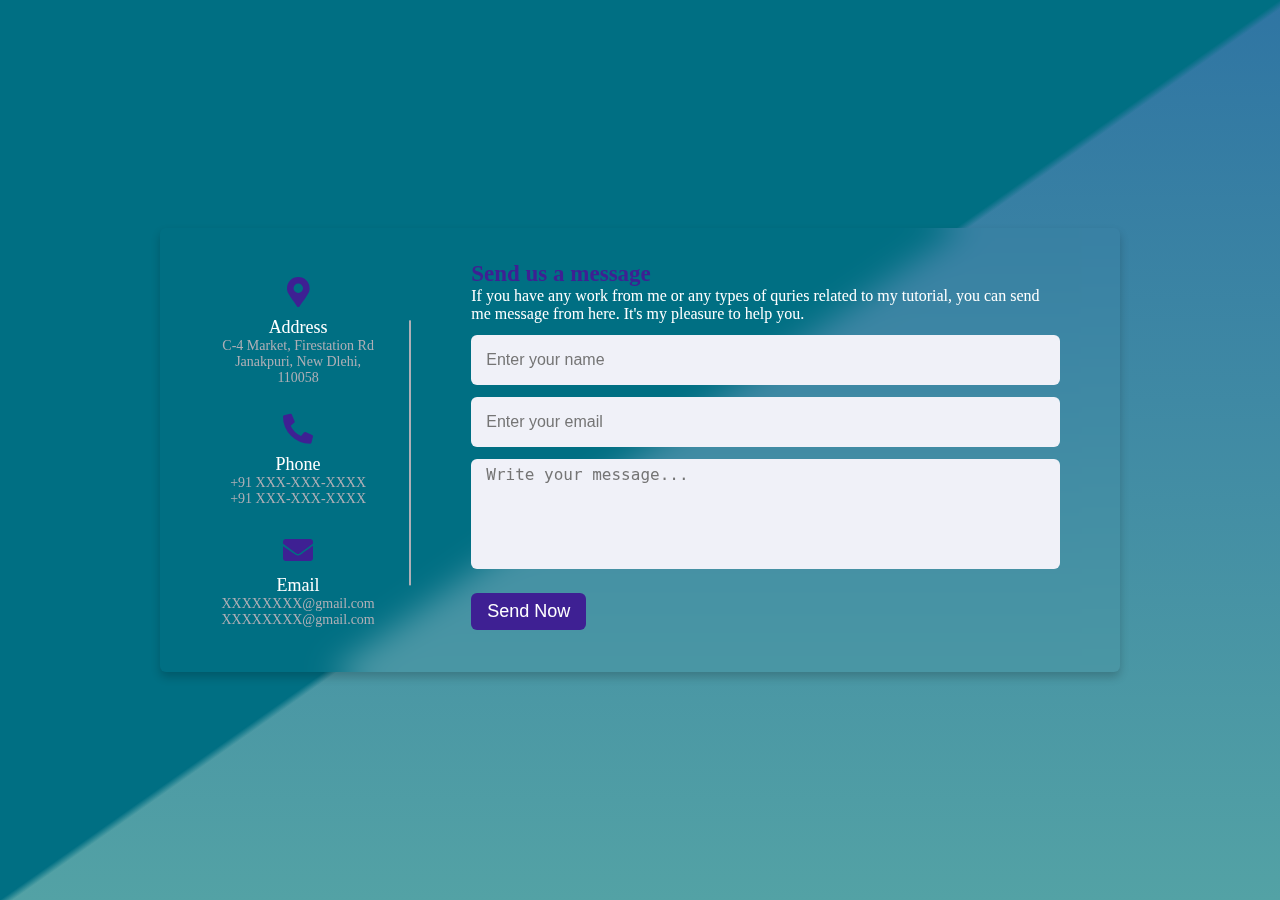
==== contact.html @ 967faf07 "Contact-formV1.0" ====
<!DOCTYPE html>
<html>
  <head>
    <meta charset="UTF-8">

    <link rel="stylesheet" href="./css/styles.css">
    <link rel="stylesheet" href="./css/header.css">
    <link rel="stylesheet" href="./css/books.css">
    <link rel="stylesheet" href="./css/footer.css">
    <link rel="stylesheet" href="./css/responsive.css">
    <link rel="stylesheet" href="./css/contact.css">
    <link rel="stylesheet" href="https://cdnjs.cloudflare.com/ajax/libs/font-awesome/5.15.2/css/all.min.css"/>
     <meta name="viewport" content="width=device-width, initial-scale=1.0">
   </head>
<body>
  <div class="container">
    <div class="content">
      <div class="left-side">
        <div class="address details">
          <i class="fas fa-map-marker-alt"></i>
          <div class="topic">Address</div>
          <div class="text-one">C-4 Market, Firestation Rd</div>
          <div class="text-two">Janakpuri, New Dlehi, 110058</div>
        </div>
        <div class="phone details">
          <i class="fas fa-phone-alt"></i>
          <div class="topic">Phone</div>
          <div class="text-one">+91 XXX-XXX-XXXX</div>
          <div class="text-two">+91 XXX-XXX-XXXX</div>
        </div>
        <div class="email details">
          <i class="fas fa-envelope"></i>
          <div class="topic">Email</div>
          <div class="text-one">XXXXXXXX@gmail.com</div>
          <div class="text-two">XXXXXXXX@gmail.com</div>
        </div>
      </div>
      <div class="right-side">
        <div class="topic-text">Send us a message</div>
        <p style="font-family: Calibri;">If you have any work from me or any types of quries related to my tutorial, you can send me message from here. It's my pleasure to help you.</p>
      <form action="#">
        <div class="input-box">
          <input type="text" required placeholder="Enter your name">
        </div>
        <div class="input-box">
          <input type="text" required placeholder="Enter your email">
        </div>
        <div class="input-box message-box">
          <textarea required placeholder="Write your message..."></textarea>
        </div>
        <div class="button">
          <input type="button" value="Send Now" >
        </div>
      </form>
    </div>
    </div>
  </div>
</body>
</html>
---- css/header.css ----
*{
    
    margin: 0;
    padding: 0;
    box-sizing: border-box;
   
  
}

ul.slides {
    display: block;
    position: relative;
    height: 100vh;
    margin: 0;
    padding: 0;
    overflow: hidden;
    list-style: none;
}

.slides * {
    user-select: none;
    -ms-user-select: none;
    -moz-user-select: none;
    -khtml-user-select: none;
    -webkit-user-select: none;
    -webkit-touch-callout: none;
}

ul.slides input {
    display: none; 
}


.slide-container { 
    display: block; 
}

.slide-image {
    display: block;
    position: absolute;
    width: 100%;
    height: 100%;
    top: 0;
    opacity: 0;
    transition: all .7s ease-in-out;
}   

.slide-image img {
    width: auto;
    min-width: 100%;
    height: 100%;
}

.carousel-controls {
    position: absolute;
    top: 0;
    left: 0;
    right: 0;
    z-index: 999;
    font-size: 100px;
    line-height: 600px;
    color: #fff;
}

.carousel-controls label {
    display: none;
    position: absolute;
    padding: 0 20px;
    opacity: 0;
    transition: opacity .2s;
    cursor: pointer;
}

.slide-image:hover + .carousel-controls label{
    opacity: 0.5;
}

.carousel-controls label:hover {
    opacity: 1;
}

.carousel-controls .prev-slide {
    width: 49%;
    text-align: left;
    left: 0;
}

.carousel-controls .next-slide {
    width: 49%;
    text-align: right;
    right: 0;
}

.carousel-dots {
    position: absolute;
    left: 0;
    right: 0;
    bottom: 20px;
    z-index: 999;
    text-align: center;
}

.carousel-dots .carousel-dot {
    display: inline-block;
    width: 30px;
    height: 30px;
    border-radius: 50%;
    background-color: #fff;
    opacity: 0.5;
    margin: 10px;
}

input:checked + .slide-container .slide-image {
    opacity: 1;
    transform: scale(1);
    transition: opacity 1s ease-in-out;
}

input:checked + .slide-container .carousel-controls label {
     display: block; 
}

input#img-1:checked ~ .carousel-dots label#img-dot-1,
input#img-2:checked ~ .carousel-dots label#img-dot-2,
input#img-3:checked ~ .carousel-dots label#img-dot-3,
input#img-4:checked ~ .carousel-dots label#img-dot-4,
input#img-5:checked ~ .carousel-dots label#img-dot-5,
input#img-6:checked ~ .carousel-dots label#img-dot-6 {
	opacity: 1;
}


input:checked + .slide-container .nav label { display: block; }
---- css/books.css ----
.books {
  display: flex;
  flex-direction: column;
  justify-content: center;
  align-items: center;
  background: rgb(187, 187, 187);
}

.heading{
  margin: 2rem 0 0.5rem 0;
  font-size: 3rem;
  font-weight: 400;
}

.book-container{
  margin: 2rem auto;
  width: 75%;
  display: flex;
  flex-wrap: wrap;
}

.book-card-rg{
  margin: 1rem auto;
  width: 30%;
  min-width: 18rem;
  background: #eee;
  box-shadow: 0px 0px 3px #777;
  border-radius: 1rem;
  display: flex;
  transition: all .5s ease-in-out;
}

.book-card-rg:hover{
  transform: scale(1.1);
  box-shadow: 0px 0px 10px #777;
  transition: All 0.5s;
  cursor: pointer;
}

.img{
  margin-right: 1rem;
  width: 40%;
}

.book-info{
  padding: .5rem;
}

.book-title{
  font-size: 1.5rem;
}

.author{
  font-size: 1.25rem;
}

.tags{
  display: flex;
  flex-wrap: wrap;
}

.tag{
  margin: 0.5rem .5rem 0 0;
  padding: .25rem .5rem;
  background: #f4f4f4;
  box-shadow: 0px 0px 3px #777;
  border-radius: 1rem;
  list-style: none;
}

.cat-container{
  margin: 2rem auto;
  width: 75%;
  display: flex;
  flex-wrap: wrap;
  transition: 0.6s;
}

.cat-heading{
  text-align: center;
  font-size: 3rem;
  font-weight: 400;
}

nav ul {
  list-style-type: none;
  margin: 0.5rem 2rem 2rem 2rem;
  padding: 0;
}

nav ul li {
  --c: rgb(32, 122, 218);
  color: rgb(32, 122, 218);
  font-size: 16px;
  border: 0.3em solid var(--c);
  border-radius: 0.5em;
  width: 12em;
  height: 3em;
  text-transform: uppercase;
  font-weight: bold;
  font-family: sans-serif;
  letter-spacing: 0.1em;
  text-align: center;
  line-height: 2.8rem;
  position: relative;
  overflow: hidden;
  z-index: 1;
  transition: 0.45s;
  margin: 1rem;
}

nav ul li span {
  position: absolute;
  width: 25%;
  height: 100%;
  background-color: var(--c);
  transform: translateY(150%);
  border-radius: 50%;
  left: calc((var(--n) - 1) * 25%);
  transition: 0.5s;
  transition-delay: calc((var(--n) - 1) * 0.1s);
  z-index: -1;
}

nav ul li:hover {
  color: rgb(230, 224, 192);
}

nav ul li:hover span {
  transform: translateY(0) scale(2);
}

nav ul li span:nth-child(1) {
  --n: 1;
}

nav ul li span:nth-child(2) {
  --n: 2;
}

nav ul li span:nth-child(3) {
  --n: 3;
}

nav ul li span:nth-child(4) {
  --n: 4;
}
---- css/footer.css ----
/* key features */
.key {
    display: flex;
    justify-content: center;
    align-items: center;
    min-height: 65vh;
  }
  .key-heading1{
      margin-top: 7rem;
      
      text-align: center;
      font-size: 3rem;
      font-weight: 400;
  }
  .key-container {
    width: 1100px;
    display: flex;
    justify-content: space-between;
    flex-wrap: wrap;
  }
  .key-container .key-box {
    position: relative;
    width: 320px;
    background: #fff;
    padding: 100px 40px 60px;
    box-shadow: 2px 0 35px 0 rgb(68 88 144 / 12%);
  }
  .key-container .key-box:before {
    content: "";
    position: absolute;
    top: 0;
    left: 0;
    width: 100%;
    height: 100%;
    background: #ff226d;
    transform: scaleY(0);
    transform-origin:top;
    transition: transform 0.5s;
  }
  .key-container .key-box:hover:before {
      transform: scaleY(1);
      transform-origin:bottom;
      transition: transform 0.5s;
  }
  .key-container .key-box .key-heading2{
      position: absolute;
      left: 40px;
      top: 60px;
      font-size: 4em;
      z-index: 1;
      opacity: 0.1;
      transition: opacity 0.5s;
  
  }
  .key-container .key-box:hover .key-heading2{
      opacity: 1;
      color: #fff;
      transform: translateY(-40px);
  }
  .key-container .key-box .key-heading3{
      position: relative;
      font-size: 1.5em;
      z-index: 2;
      color: #333;
      transition: 0.5s;
  }
  .key-container .key-box:hover .key-heading3{
      
      color: #fff;
      
  }
  
  .key-container .key-box .key-par{
      position: relative;
      
      z-index: 2;
      color: #555;
      transition: 0.5s;
  }
  .key-container .key-box:hover .key-heading3,
  .key-container .key-box:hover .key-par{
    color: #fff;
  }
  /* contact us */
  .contact{
        
      background-color: #f6f5f4;
      height: 90vh;
      padding: 2rem;
    
  }
  
  .contact-heading{
      
      text-align: center;
      font-size: 3rem;
      font-weight: 400;
  }
  .contact-form{
  max-width: 62%;
  margin: 25px auto;
  }
  
  .contact-form-input{
  margin: 14px 0;
  padding: 5px 13px;
  width: 100%; 
  font-size: 1.2rem;
  border: 2px solid grey;
  border-radius: 6px;
  
  }
  .contact-btn {
  box-shadow: 0px 0px 0px 2px #9fb4f2;
  background:linear-gradient(to bottom, #7892c2 5%, #476e9e 100%);
  background-color:#7892c2;
  border-radius:10px;
  border:1px solid #4e6096;
  display:flex;
  cursor:pointer;
  color:#ffffff;
  font-family:Arial;
  font-size:19px;
  padding:12px 37px;
  text-decoration:none;
  text-shadow:0px 1px 0px #283966;
  
  margin: auto;
  
  }
  .contact-btn:hover {
  background:linear-gradient(to bottom, #476e9e 5%, #7892c2 100%);
  background-color:#476e9e;
  }
  .contact-btn:active {
  position:relative;
  top:1px;
  }
  /*footer*/
  .footer-container {
      max-width: 1100px;
      margin: 0 auto;
      overflow: auto;
      padding: 0 40px;
      
    }
    .footer-links .links-a .footer-a{
        list-style: none;
        text-decoration: none;
        color: #fff;
       
    }
    .footer-links .links-a{
      list-style: none;
      padding: 7px;
      
    }
    
    .footer-bg {
      background-color: #002240;
      color: #fff;
    }
    
    .footer-grid {
      display: grid;
      grid-template-columns: repeat(2, 1fr);
      gap: 20px;
      justify-content: center;
      align-items: center;
      height: 100%;
    }
    
    .footer-grid-3 {
      grid-template-columns: repeat(3, 1fr);
    }
    
  
    .footer-py-5 {
      padding: 4rem 0;
    }
    .footer .social .social-a {
      margin: 0 10px;
      color: #fff;
      text-decoration: none;
    }
---- css/contact.css ----
@import url('https://fonts.googleapis.com/css2?family=Poppins:wght@200;300;400;500;600;700&display=swap');

body{
  min-height: 100vh;
  width: 100%;
  background: 
    linear-gradient(to bottom right, #006f83 50%, transparent 50.5%) no-repeat bottom,
    linear-gradient(0deg, #53a2a5, #2f75a3) no-repeat top;
  color: white;
  background-size: 100%;
  display: flex;
  align-items: center;
  justify-content: center;
}
.container{
  width: 75%;
  border-radius: 6px;
  padding: 20px 60px 30px 40px;
  box-shadow: 0 5px 10px rgba(0, 0, 0, 0.2);
  backdrop-filter: blur(1rem);
}
.container .content{
  display: flex;
  align-items: center;
  justify-content: space-between;
}
.container .content .left-side{
  width: 25%;
  height: 100%;
  display: flex;
  flex-direction: column;
  align-items: center;
  justify-content: center;
  margin-top: 15px;
  position: relative;
}
.content .left-side::before{
  content: '';
  position: absolute;
  height: 70%;
  width: 2px;
  right: -15px;
  top: 50%;
  transform: translateY(-50%);
  background: #afafb6;
}
.content .left-side .details{
  margin: 14px;
  text-align: center;
}
.content .left-side .details i{
  font-size: 30px;
  color: #3e2093;
  margin-bottom: 10px;
}
.content .left-side .details .topic{
  font-size: 18px;
  font-weight: 500;
}
.content .left-side .details .text-one,
.content .left-side .details .text-two{
  font-size: 14px;
  color: #afafb6;
}
.container .content .right-side{
  width: 75%;
  margin-left: 75px;
}
.content .right-side .topic-text{
  font-size: 23px;
  font-weight: 600;
  color: #3e2093;
  font-family: Calibri;
}

.right-side .input-box{
  height: 50px;
  width: 100%;
  margin: 12px 0;
}
.right-side .input-box input,
.right-side .input-box textarea{
  height: 100%;
  width: 100%;
  border: none;
  outline: none;
  font-size: 16px;
  background: #F0F1F8;
  border-radius: 6px;
  padding: 0 15px;
  resize: none;
}
.right-side .message-box{
  min-height: 110px;
}
.right-side .input-box textarea{
  padding-top: 6px;
}
.right-side .button{
  display: inline-block;
  margin-top: 12px;
}
.right-side .button input[type="button"]{
  color: #fff;
  font-size: 18px;
  outline: none;
  border: none;
  padding: 8px 16px;
  border-radius: 6px;
  background: #3e2093;
  cursor: pointer;
  transition: all 0.3s ease;
}
.button input[type="button"]:hover{
  background: #5029bc;
}

@media (max-width: 950px) {
  .container{
    width: 90%;
    padding: 30px 40px 40px 35px ;
  }
  .container .content .right-side{
   width: 75%;
   margin-left: 55px;
}
}
@media (max-width: 820px) {
  .container{
    margin: 40px 0;
    height: 100%;
  }
  .container .content{
    flex-direction: column-reverse;
  }
 .container .content .left-side{
   width: 100%;
   flex-direction: row;
   margin-top: 40px;
   justify-content: center;
   flex-wrap: wrap;
 }
 .container .content .left-side::before{
   display: none;
 }
 .container .content .right-side{
   width: 100%;
   margin-left: 0;
 }
}
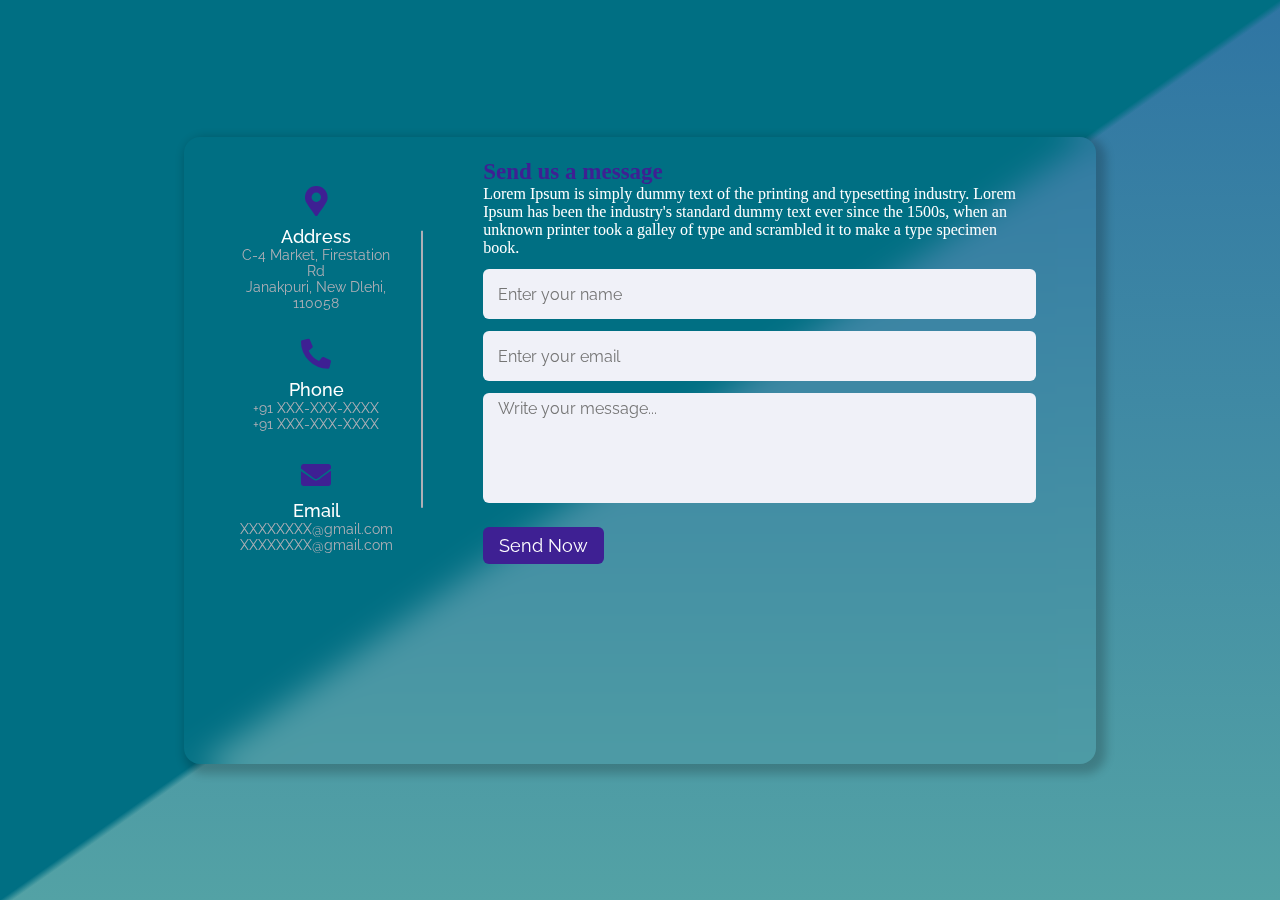
==== commit 669ddc3c: "form in index.html" ====
--- a/contact.html
+++ b/contact.html
@@ -13,46 +13,47 @@
      <meta name="viewport" content="width=device-width, initial-scale=1.0">
    </head>
 <body>
-  <div class="container">
-    <div class="content">
-      <div class="left-side">
-        <div class="address details">
-          <i class="fas fa-map-marker-alt"></i>
-          <div class="topic">Address</div>
-          <div class="text-one">C-4 Market, Firestation Rd</div>
-          <div class="text-two">Janakpuri, New Dlehi, 110058</div>
+  <div class="contact">
+    <div class="contact-container">
+      <div class="contact-content">
+        <div class="left-side">
+          <div class="address details">
+            <i class="fas fa-map-marker-alt"></i>
+            <div class="topic">Address</div>
+            <div class="text-one">C-4 Market, Firestation Rd</div>
+            <div class="text-two">Janakpuri, New Dlehi, 110058</div>
+          </div>
+          <div class="phone details">
+            <i class="fas fa-phone-alt"></i>
+            <div class="topic">Phone</div>
+            <div class="text-one">+91 XXX-XXX-XXXX</div>
+            <div class="text-two">+91 XXX-XXX-XXXX</div>
+          </div>
+          <div class="email details">
+            <i class="fas fa-envelope"></i>
+            <div class="topic">Email</div>
+            <div class="text-one">XXXXXXXX@gmail.com</div>
+            <div class="text-two">XXXXXXXX@gmail.com</div>
+          </div>
         </div>
-        <div class="phone details">
-          <i class="fas fa-phone-alt"></i>
-          <div class="topic">Phone</div>
-          <div class="text-one">+91 XXX-XXX-XXXX</div>
-          <div class="text-two">+91 XXX-XXX-XXXX</div>
-        </div>
-        <div class="email details">
-          <i class="fas fa-envelope"></i>
-          <div class="topic">Email</div>
-          <div class="text-one">XXXXXXXX@gmail.com</div>
-          <div class="text-two">XXXXXXXX@gmail.com</div>
-        </div>
+        <div class="right-side">
+          <div class="topic-text">Send us a message</div>
+          <p style="font-family: Calibri;">Lorem Ipsum is simply dummy text of the printing and typesetting industry. Lorem Ipsum has been the industry's standard dummy text ever since the 1500s, when an unknown printer took a galley of type and scrambled it to make a type specimen book.</p>
+        <form action="#">
+          <div class="input-box">
+            <input type="text" required placeholder="Enter your name">
+          </div>
+          <div class="input-box">
+            <input type="text" required placeholder="Enter your email">
+          </div>
+          <div class="input-box message-box">
+            <textarea required placeholder="Write your message..."></textarea>
+          </div>
+          <div class="button">
+            <input type="button" value="Send Now" >
+          </div>
+        </form>
       </div>
-      <div class="right-side">
-        <div class="topic-text">Send us a message</div>
-        <p style="font-family: Calibri;">If you have any work from me or any types of quries related to my tutorial, you can send me message from here. It's my pleasure to help you.</p>
-      <form action="#">
-        <div class="input-box">
-          <input type="text" required placeholder="Enter your name">
-        </div>
-        <div class="input-box">
-          <input type="text" required placeholder="Enter your email">
-        </div>
-        <div class="input-box message-box">
-          <textarea required placeholder="Write your message..."></textarea>
-        </div>
-        <div class="button">
-          <input type="button" value="Send Now" >
-        </div>
-      </form>
-    </div>
     </div>
   </div>
 </body>
--- a/css/styles.css
+++ b/css/styles.css
@@ -0,0 +1,28 @@
+@import url('https://fonts.googleapis.com/css2?family=Raleway:wght@200&display=swap');
+
+*{
+    margin: 0;
+    padding: 0;
+    box-sizing: border-box;
+    font-family: 'Raleway', sans-serif;
+    -webkit-touch-callout: none;
+    -webkit-user-select: none;
+     -khtml-user-select: none; 
+       -moz-user-select: none; 
+        -ms-user-select: none; 
+            user-select: none; 
+                              
+}
+::-webkit-scrollbar-thumb {
+    background-image: linear-gradient(180deg, #D0368A 0%, #708AD4 99%);
+    box-shadow: inset 2px 2px 5px 0 rgba(#fff, 0.5);
+    border-radius: 100px;
+}
+::-webkit-scrollbar {
+    width: 7px;
+}
+
+::-webkit-scrollbar-track {
+    background-color: rgb(255, 255, 255);
+}
+
--- a/css/header.css
+++ b/css/header.css
@@ -1,126 +1,258 @@
-
-
+/* navigation bar starts here */
+
+@import url('https://fonts.googleapis.com/css2?family=Poppins:wght@400;700&display=swap');
 
 *{
-    
     margin: 0;
     padding: 0;
-    box-sizing: border-box;
-   
-  
-}
-
-ul.slides {
-    display: block;
+}
+
+.navbar{
+    display: flex;
+    align-items: center;
+    justify-content: center;
+    top: 0%;
+    cursor: pointer;
+}
+
+.nav-list li{
+    display: inline-flex;
+}
+
+.nav-list{
+    list-style: none;
     position: relative;
-    height: 100vh;
-    margin: 0;
-    padding: 0;
-    overflow: hidden;
-    list-style: none;
-}
-
-.slides * {
-    user-select: none;
-    -ms-user-select: none;
-    -moz-user-select: none;
-    -khtml-user-select: none;
-    -webkit-user-select: none;
-    -webkit-touch-callout: none;
-}
-
-ul.slides input {
-    display: none; 
-}
-
-
-.slide-container { 
-    display: block; 
-}
-
-.slide-image {
-    display: block;
+    width: 50%;
+}
+
+.logo{
+    margin-top: 0px;
+    margin-left: 25px;
+    font-size: 40px;
+    text-shadow: -3px -8px 6px rgb(42, 2, 48);
+}
+
+.logo span{
+    color: rgb(87, 2, 2);
+    font-family: Georgia, 'Times New Roman', Times, serif;
+    font-size: 45px;
+}
+
+.login a{
+    margin-right: 11.5em;
+    display: inline-flex;
+    color: #007af3;
+    border: 3px solid #007af3;
+    font-weight: bold;
+    border-radius: 5em;
+    font-size: 1em;
+    padding: .1em 1em;
+    text-transform: capitalize;
+    font-family: "Poppins";
+    padding-bottom: 4px;
+    cursor: pointer;
+    float: right;
+    text-decoration: none;
+}
+
+.login{
+    width: 50%;
+    text-align: right;
+    padding: 0 23px;
+}
+
+.login a:hover{
+    background: #007af3;
+    color: white;
+    transition: .7s;
+}
+
+input[type = "checkbox"]{
+    display: none;
+}
+
+.box{
     position: absolute;
+    left: 85%;
+    width: 38px;
+    height: 38px;
+    transition: .5s;
+} 
+
+.box label{
+    position: absolute;
+    right: 0;
+    top: 0;
+    width: 38px;
+    height: 38px;
+    line-height: 38px;
+    border-radius: 50%;
+    text-align: center;
+    color: grey;
+    font-size: 15px;
+    cursor: pointer;
+    transition: .5s;
+    box-shadow: -5px -5px 8px #edeff1,
+    5px 5px 10px #cacfd8;
+}
+
+.box label:hover{
+    box-shadow: -10px -10px 15px #edeff1,
+    10px 10px 15px #cacfd8;
+    transform: scale(1.1);
+}
+
+.box input{
     width: 100%;
     height: 100%;
-    top: 0;
+    background-color: transparent;
+    border: none;
+    border-radius: 30px;
+    outline: none;
+    font-size: 14px;
+    padding-left: 3px;
+    color: grey;
+    box-shadow: -10px -10px 15px #edeff1,
+    10px 10px 15px #cacfd8;
+    transition: .5s;
     opacity: 0;
-    transition: all .7s ease-in-out;
-}   
+}
+
+.box input:focus{
+    box-shadow: -10px -10px 40px #edeff1,
+    10px 10px 40px #cacfd8;
+}
+
+#check:checked+ .box{
+    width: 180px;
+}
+
+#check:checked+ .box > input{
+    opacity: 1;
+}
+
+#check:checked+ .box > label{
+    box-shadow: none;
+}
+
+/* navigation bar ends here */
+
+* {
+  margin: 0;
+  padding: 0;
+  box-sizing: border-box;
+}
+
+ul.slides {
+  display: block;
+  position: relative;
+  height: 100vh;
+  margin: 0;
+  padding: 0;
+  overflow: hidden;
+  list-style: none;
+}
+
+.slides * {
+  user-select: none;
+  -ms-user-select: none;
+  -moz-user-select: none;
+  -khtml-user-select: none;
+  -webkit-user-select: none;
+  -webkit-touch-callout: none;
+}
+
+ul.slides input {
+  display: none;
+}
+
+.slide-container {
+  display: block;
+}
+
+.slide-image {
+  display: block;
+  position: absolute;
+  width: 100%;
+  height: 100%;
+  top: 0;
+  opacity: 0;
+  transition: all 0.7s ease-in-out;
+}
 
 .slide-image img {
-    width: auto;
-    min-width: 100%;
-    height: 100%;
+  width: auto;
+  min-width: 100%;
+  height: 100%;
 }
 
 .carousel-controls {
-    position: absolute;
-    top: 0;
-    left: 0;
-    right: 0;
-    z-index: 999;
-    font-size: 100px;
-    line-height: 600px;
-    color: #fff;
+  position: absolute;
+  top: 0;
+  left: 0;
+  right: 0;
+  z-index: 999;
+  font-size: 100px;
+  line-height: 600px;
+  color: #fff;
 }
 
 .carousel-controls label {
-    display: none;
-    position: absolute;
-    padding: 0 20px;
-    opacity: 0;
-    transition: opacity .2s;
-    cursor: pointer;
-}
-
-.slide-image:hover + .carousel-controls label{
-    opacity: 0.5;
+  display: none;
+  position: absolute;
+  padding: 0 20px;
+  opacity: 0;
+  transition: opacity 0.2s;
+  cursor: pointer;
+}
+
+.slide-image:hover + .carousel-controls label {
+  opacity: 0.5;
 }
 
 .carousel-controls label:hover {
-    opacity: 1;
+  opacity: 1;
 }
 
 .carousel-controls .prev-slide {
-    width: 49%;
-    text-align: left;
-    left: 0;
+  width: 49%;
+  text-align: left;
+  left: 0;
 }
 
 .carousel-controls .next-slide {
-    width: 49%;
-    text-align: right;
-    right: 0;
+  width: 49%;
+  text-align: right;
+  right: 0;
 }
 
 .carousel-dots {
-    position: absolute;
-    left: 0;
-    right: 0;
-    bottom: 20px;
-    z-index: 999;
-    text-align: center;
+  position: absolute;
+  left: 0;
+  right: 0;
+  bottom: 20px;
+  z-index: 999;
+  text-align: center;
 }
 
 .carousel-dots .carousel-dot {
-    display: inline-block;
-    width: 30px;
-    height: 30px;
-    border-radius: 50%;
-    background-color: #fff;
-    opacity: 0.5;
-    margin: 10px;
+  display: inline-block;
+  width: 30px;
+  height: 30px;
+  border-radius: 50%;
+  background-color: #fff;
+  opacity: 0.5;
+  margin: 10px;
 }
 
 input:checked + .slide-container .slide-image {
-    opacity: 1;
-    transform: scale(1);
-    transition: opacity 1s ease-in-out;
+  opacity: 1;
+  transform: scale(1);
+  transition: opacity 1s ease-in-out;
 }
 
 input:checked + .slide-container .carousel-controls label {
-     display: block; 
+  display: block;
 }
 
 input#img-1:checked ~ .carousel-dots label#img-dot-1,
@@ -129,63 +261,89 @@
 input#img-4:checked ~ .carousel-dots label#img-dot-4,
 input#img-5:checked ~ .carousel-dots label#img-dot-5,
 input#img-6:checked ~ .carousel-dots label#img-dot-6 {
-	opacity: 1;
-}
-
-
-input:checked + .slide-container .nav label { display: block; }
-
-
-
-
-
-
-
-
-
-
-
-
-
-
-
-
-
-
-
-
-
-
-
-
-
-
-
-
-
-
-
-
-
-
-
-
-
-
-
-
-
-
-
-
-
-
-
-
-
-
-
-
-
-
-
+  opacity: 1;
+}
+
+input:checked + .slide-container .nav label {
+  display: block;
+}
+/* key features */
+.key {
+  display: flex;
+  justify-content: center;
+  align-items: center;
+  min-height: 65vh;
+}
+.key-heading1 {
+  margin-top: 5rem;
+
+  text-align: center;
+  font-size: 3rem;
+  font-weight: 400;
+}
+.key-container {
+  width: 1100px;
+  display: flex;
+  justify-content: space-between;
+  flex-wrap: wrap;
+}
+.key-container .key-box {
+  position: relative;
+  width: 320px;
+  background: #fff;
+  padding: 100px 40px 60px;
+  box-shadow: 2px 0 35px 0 rgb(68 88 144 / 12%);
+}
+.key-container .key-box:before {
+  content: "";
+  position: absolute;
+  top: 0;
+  left: 0;
+  width: 100%;
+  height: 100%;
+  background: rgb(32, 122, 218);;
+  transform: scaleY(0);
+  transform-origin: top;
+  transition: transform 0.5s;
+}
+.key-container .key-box:hover:before {
+  transform: scaleY(1);
+  transform-origin: bottom;
+  transition: transform 0.5s;
+}
+.key-container .key-box .key-heading2 {
+  position: absolute;
+  left: 40px;
+  top: 60px;
+  font-size: 4em;
+  z-index: 1;
+  opacity: 0.1;
+  transition: opacity 0.5s;
+}
+.key-container .key-box:hover .key-heading2 {
+  opacity: 1;
+  color: #fff;
+  transform: translateY(-40px);
+}
+.key-container .key-box .key-heading3 {
+  position: relative;
+  font-size: 1.5em;
+  z-index: 2;
+  color: #333;
+  transition: 0.5s;
+}
+.key-container .key-box:hover .key-heading3 {
+  color: #fff;
+}
+
+.key-container .key-box .key-par {
+  position: relative;
+
+  z-index: 2;
+  color: #555;
+  transition: 0.5s;
+}
+.key-container .key-box:hover .key-heading3,
+.key-container .key-box:hover .key-par {
+  color: #fff;
+}
--- a/css/books.css
+++ b/css/books.css
@@ -51,7 +51,7 @@
 }
 
 .author{
-  font-size: 1.25rem;
+  font-size: 1rem;
 }
 
 .tags{
@@ -70,10 +70,11 @@
 
 .cat-container{
   margin: 2rem auto;
-  width: 75%;
   display: flex;
   flex-wrap: wrap;
+  flex-basis: 75%;
   transition: 0.6s;
+  justify-content: center;
 }
 
 .cat-heading{
@@ -81,7 +82,9 @@
   font-size: 3rem;
   font-weight: 400;
 }
-
+.cat-container li {
+  cursor: pointer;
+}
 nav ul {
   list-style-type: none;
   margin: 0.5rem 2rem 2rem 2rem;
--- a/css/responsive.css
+++ b/css/responsive.css
@@ -0,0 +1,72 @@
+@media screen and (max-width: 900px) {
+    .footer-text{
+        display: none;
+    }
+    .footer-container{
+        flex-direction: column;
+        padding: 10px;
+    }
+    .footer-top-right{
+        padding: 0%;
+        flex-direction: row;
+        align-self: center;
+    }
+    .footer-top-right h2{
+        margin-bottom:0 ;
+        width: max-content;
+    }
+    .footer-top-left{
+        order: 2;
+        align-items: center;
+        width: auto;
+    }
+    .footer-bottom{
+        flex-direction: column;
+        justify-content: center;
+        align-items: center;
+    }
+    .footer-bottom-left{
+        font-size: smaller;
+        order: 2;
+        text-align: center;
+    }
+    .footer-links-container{
+        padding: 0%;
+        flex-direction: column;
+        align-items: center;
+    }
+    .footer-links-container ul{
+        display: flex;
+        flex-direction: row;
+    }
+    .footer-links-container ul li{
+        padding: 10px;
+        width: max-content;
+        font-size: smaller;
+    }
+    .footer-links-container ul li:hover, .footer-social-links *:hover{
+        opacity: 0.8;
+        cursor: pointer;
+    }
+    .footer-top{
+        flex-direction: column;
+    }
+    .footer-social-links{
+        padding: 0 0 10px 0;
+    }
+    .key-container{
+        width: 90%;
+        justify-content: center;
+    }
+    .book-container{
+        justify-content: center;
+    }
+    footer{
+        height: 300px;
+        z-index: 999;
+    }
+}
+.carousel-dots .carousel-dot{
+    height: 10px;
+    width: 10px;
+}
--- a/css/contact.css
+++ b/css/contact.css
@@ -1,6 +1,4 @@
-@import url('https://fonts.googleapis.com/css2?family=Poppins:wght@200;300;400;500;600;700&display=swap');
-
-body{
+.contact{
   min-height: 100vh;
   width: 100%;
   background: 
@@ -12,19 +10,20 @@
   align-items: center;
   justify-content: center;
 }
-.container{
+.contact-container{
   width: 75%;
-  border-radius: 6px;
+  height: 75%;
+  border-radius: 1rem;
   padding: 20px 60px 30px 40px;
-  box-shadow: 0 5px 10px rgba(0, 0, 0, 0.2);
+  box-shadow: 5px 5px 10px 5px rgba(0, 0, 0, 0.2);
   backdrop-filter: blur(1rem);
 }
-.container .content{
+.contact-container .contact-content{
   display: flex;
   align-items: center;
   justify-content: space-between;
 }
-.container .content .left-side{
+.contact-container .contact-content .left-side{
   width: 25%;
   height: 100%;
   display: flex;
@@ -34,7 +33,7 @@
   margin-top: 15px;
   position: relative;
 }
-.content .left-side::before{
+.contact-content .left-side::before{
   content: '';
   position: absolute;
   height: 70%;
@@ -44,29 +43,29 @@
   transform: translateY(-50%);
   background: #afafb6;
 }
-.content .left-side .details{
+.contact-content .left-side .details{
   margin: 14px;
   text-align: center;
 }
-.content .left-side .details i{
+.contact-content .left-side .details i{
   font-size: 30px;
   color: #3e2093;
   margin-bottom: 10px;
 }
-.content .left-side .details .topic{
+.contact-content .left-side .details .topic{
   font-size: 18px;
   font-weight: 500;
 }
-.content .left-side .details .text-one,
-.content .left-side .details .text-two{
+.contact-content .left-side .details .text-one,
+.contact-content .left-side .details .text-two{
   font-size: 14px;
   color: #afafb6;
 }
-.container .content .right-side{
+.contact-container .contact-content .right-side{
   width: 75%;
   margin-left: 75px;
 }
-.content .right-side .topic-text{
+.contact-content .right-side .topic-text{
   font-size: 23px;
   font-weight: 600;
   color: #3e2093;
@@ -116,34 +115,34 @@
 }
 
 @media (max-width: 950px) {
-  .container{
+  .contact-container{
     width: 90%;
     padding: 30px 40px 40px 35px ;
   }
-  .container .content .right-side{
+  .contact-container .contact-content .right-side{
    width: 75%;
    margin-left: 55px;
 }
 }
 @media (max-width: 820px) {
-  .container{
+  .contact-container{
     margin: 40px 0;
     height: 100%;
   }
-  .container .content{
+  .contact-container .contact-content{
     flex-direction: column-reverse;
   }
- .container .content .left-side{
+ .contact-container .contact-content .left-side{
    width: 100%;
    flex-direction: row;
    margin-top: 40px;
    justify-content: center;
    flex-wrap: wrap;
  }
- .container .content .left-side::before{
+ .contact-container .contact-content .left-side::before{
    display: none;
  }
- .container .content .right-side{
+ .contact-container .contact-content .right-side{
    width: 100%;
    margin-left: 0;
  }
